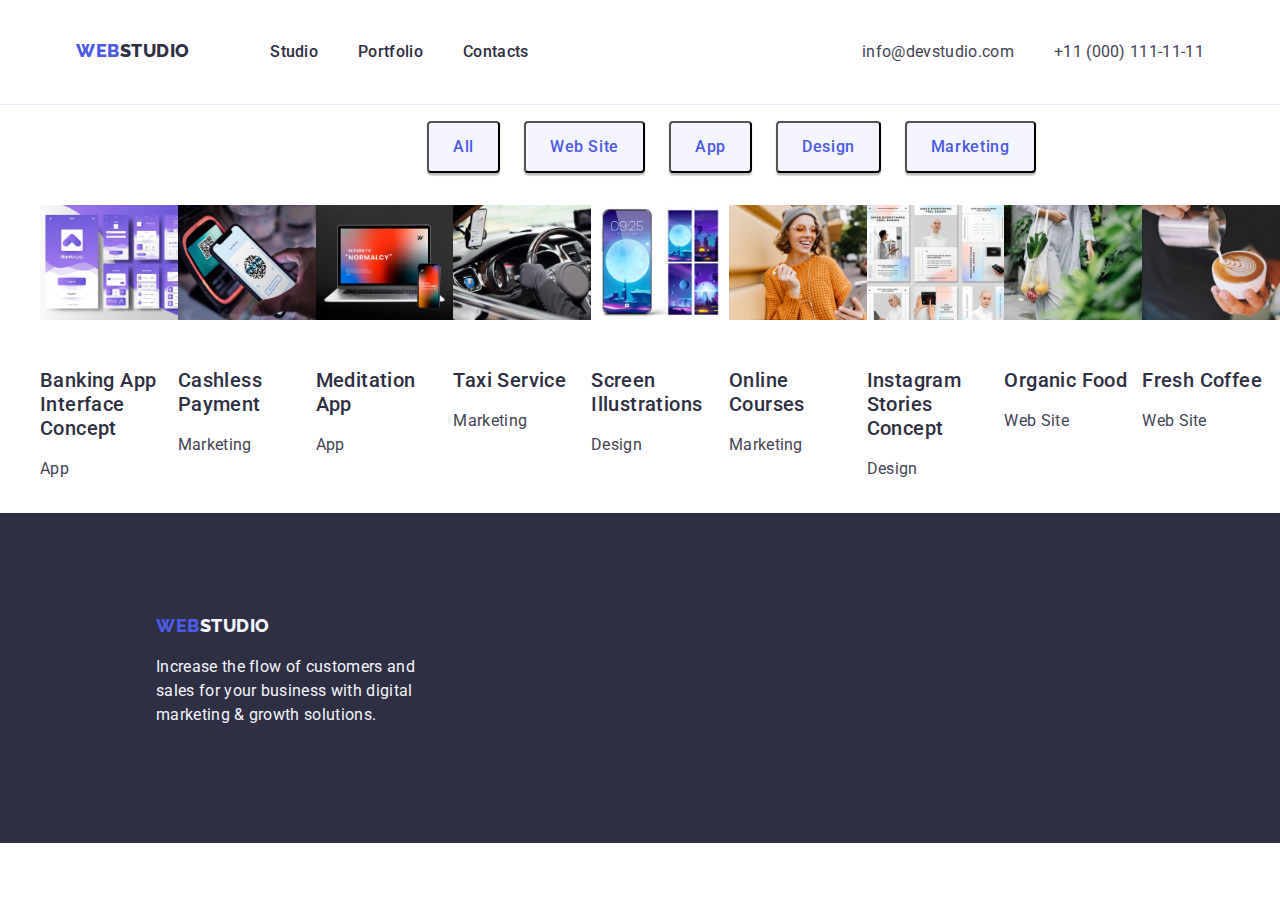
==== portfolio.html @ 0e648888 "Update portfolio.html" ====
<!DOCTYPE html>
<html lang="en">
  <head>
    <meta charset="UTF-8" />
    <meta name="viewport" content="width=device-width, initial-scale=1.0" />
    <title>Document</title>
    <link
      rel="stylesheet"
      href="https://cdnjs.cloudflare.com/ajax/libs/modern-normalize/2.0.0/modern-normalize.min.css"
    />
    <link rel="stylesheet" href="./css/styles.css" />
    <link rel="preconnect" href="https://fonts.googleapis.com" />
    <link rel="preconnect" href="https://fonts.gstatic.com" crossorigin />
    <link
      rel="stylesheet"
      href="https://fonts.googleapis.com/css2?family=Raleway:wght@800&family=Roboto:wght@400;500;700;900&display=swap"
    />
  </head>
  <body>
    <header class="header">
      <div class="container top-line">
        <nav class="navigation">
          <a class="link logo" href="./index.html"
            >Web<span class="logo-studio">Studio</span></a
          >
          <ul class="list top-list">
            <li><a href="./index.html" class="link list-nav">Studio</a></li>
            <li>
              <a href="./portfolio.html" class="link list-nav">Portfolio</a>
            </li>
            <li><a href="" class="link list-nav">Contacts</a></li>
          </ul>
        </nav>

        <address class="address">
          <ul class="list address-list">
            <li>
              <a href="mailto:info@devstudio.com" class="link address-link"
                >info@devstudio.com</a
              >
            </li>
            <li>
              <a href="tel:+110001111111" class="link address-link"
                >+11 (000) 111-11-11</a
              >
            </li>
          </ul>
        </address>
      </div>
    </header>

    <main>
      <section>
        <h1 class="visually-hidden">Nagłówek niewidoczny</h1>
        <ul class="list button-list">
          <li><button type="button" class="filter-button">All</button></li>
          <li><button type="button" class="filter-button">Web Site</button></li>
          <li><button type="button" class="filter-button">App</button></li>
          <li><button type="button" class="filter-button">Design</button></li>
          <li>
            <button type="button" class="filter-button">Marketing</button>
          </li>
        </ul>

        <ul class="list porfolio-list">
          <li class="list-card">
            <a href="" class="link"
              ><img
                class="image-class"
                src="./images/banking-app.jpg"
                alt="purple application cards"
                width="360"
              />
              <h2 class="header-three">Banking App Interface Concept</h2>
              <p class="list-card-text">App</p></a
            >
          </li>

          <li class="list-card">
            <a href="" class="link"
              ><img
                class="image-class"
                src="./images/cashless-payment.jpg"
                alt="somebody scans qr code
          with smartphone"
                width="360"
              />
              <h2 class="header-three">Cashless Payment</h2>
              <p class="list-card-text">Marketing</p></a
            >
          </li>
          <li class="list-card">
            <a href="" class="link"
              ><img
                class="image-class"
                src="./images/meditation-app.jpg"
                alt="laptop and smartphone with
          the same blue red and green colour on the screen "
                width="360"
              />
              <h2 class="header-three">Meditation App</h2>
              <p class="list-card-text">App</p></a
            >
          </li>
          <li class="list-card">
            <a href="" class="link"
              ><img
                class="image-class"
                src="./images/taxi-service.jpg"
                alt="driver holding the
          steering wheel of the car"
                width="360"
              />
              <h2 class="header-three">Taxi Service</h2>
              <p class="list-card-text">Marketing</p></a
            >
          </li>
          <li class="list-card">
            <a href="" class="link">
              <img
                class="image-class"
                src="./images/screen-illustrations.jpg"
                alt="big moon on
          smartphone walpaper with the date ana time"
                width="360"
              />
              <h2 class="header-three">Screen Illustrations</h2>
              <p class="list-card-text">Design</p></a
            >
          </li>
          <li class="list-card">
            <a href="" class="link">
              <img
                class="image-class"
                src="./images/online-courses.jpg"
                alt="woman with orange sweater
          and grey cap smiling to her smartphone "
                width="360"
              />
              <h2 class="header-three">Online Courses</h2>
              <p class="list-card-text">Marketing</p></a
            >
          </li>
          <li class="list-card">
            <a href="" class="link"
              ><img
                class="image-class"
                src="./images/instagram-stories.jpg"
                alt="six bright small cards
          with two people and short desription"
                width="360"
              />
              <h2 class="header-three">Instagram Stories Concept</h2>
              <p class="list-card-text">Design</p></a
            >
          </li>
          <li class="list-card">
            <a href="" class="link"
              ><img
                class="image-class"
                src="./images/organic-food.jpg"
                alt="woman in grey clothes carries a bag with vegetables and fruit"
                width="360"
              />
              <h2 class="header-three">Organic Food</h2>
              <p class="list-card-text">Web Site</p></a
            >
          </li>
          <li class="list-card">
            <a href="" class="link"
              ><img
                class="image-class"
                src="./images/fresh-coffe.jpg"
                alt="cup of coffee with milk"
                width="360"
              />
              <h2 class="header-three">Fresh Coffee</h2>
              <p class="list-card-text">Web Site</p></a
            >
          </li>
        </ul>
      </section>
    </main>

    <footer class="footer">
      <a class="link logo" href="./index.html"
        >Web<span class="footer-studio">Studio</span></a
      >
      <p class="footer-text">
        Increase the flow of customers and sales for your business with digital
        marketing & growth solutions.
      </p>
    </footer>
  </body>
</html>
---- css/styles.css ----
body{
    font-family: 'Roboto', sans-serif;
    font-size: 16px;
    line-height: 1.5;
    background-color: var(--color-white);
    color: var(--color-slate);
    letter-spacing: 0.02em;
   
    
}

:root{
    --color-iris:#4D5AE5;
    --color-ocean:#404BBF;
    --color-navy-blue:#2E2F42;
    --color-green:#31D0AA;
    --color-slate:#434455;
    --color-light-slate:#8E8F99;
    --color-cornflower:#E7E9FC;
    --color-cloud:#F4F4FD;
    --color-navy-blue-modal:#2E2F4266;
    --color-grey:#2E2F42B2;
    --color-white:#FFFFFF;
    --color-dairy:#2E2F4266;
}

.list{
    list-style-type: none;
}

.link{
    text-decoration: none;
}

.logo{

font-family: 'Raleway', sans-serif;
color: var(--color-iris);
    font-size: 18px;
    font-weight: 800;
    line-height: 1.17;
    letter-spacing: 0.03em;
    text-transform: uppercase;
    
    
    
}

        
.logo-studio{
color: var(--color-navy-blue);
padding-right: 76px;
}
.footer-studio{
    color: var(--color-cloud);
}

.list-nav{
color: var(--color-navy-blue);
font-weight: 500;
}

.list-nav:hover,
.list-nav:focus{
    color: var(--color-ocean);
}

.address{
    font-style: normal;
}

.address-link{
    color: var(--color-slate);
    
}

.address-link:hover,
.address-link:focus{
    color: var(--color-ocean);
}




.main{
    background-color: var(--color-navy-blue);    
}



.main-title{
    color: var(--color-white);
    text-align: center;
    font-size: 56px;
    font-weight: 700;
    line-height: 1.07;
    letter-spacing: 0.02em;
    margin: 0 auto;
    padding-top: 188px;
    padding-left: 472px;
    padding-right: 472px;

}

.main-button{
    font-family: 'Roboto',sans-serif;
    background-color: var(--color-iris);
    color: var(--color-white);
    font-size: 16px;
    font-weight: 500;
    letter-spacing: 0.04em;
    line-height: 1.5;
    cursor: pointer;
    padding: 16px 32px;
    border-radius: 4px;
   margin-top: 48px;
    margin-left: 636px;
    margin-right: 635px;
    margin-bottom: 188px;
  
}

.main-button:hover,
.main-button:focus{
    background-color: #404BBF;

}

.header-two {
    color: var(--color-navy-blue);
    text-align: center;
    font-size: 36px;
    font-weight: 700;
    line-height: 1.11;
    letter-spacing: 0.02em;
    text-transform: capitalize;
    padding-top: 120px;
    padding-bottom: 72px;
}



.header-three{
    color: var(--color-navy-blue);
    font-size: 20px;
    font-weight: 500;
    line-height: 1.2;
    letter-spacing: 0.02em;
    padding-top: 120px;
    padding-top: 32px;
    
}

.section-one-text{
    color: var(--color-slate);
    padding-top: 32px;
    

}

.section-one-list{
    display: flex;
    gap:24px;
}


.visually-hidden:not(:focus):not(:active) {
    clip: rect(0 0 0 0);
    clip-path: inset(100%);
    height: 1px;
    overflow: hidden;
    position: absolute;
    white-space: nowrap;
    width: 1px;
}

.section-two-text {
    color: var(color --color-slate);
    text-align: center;
}

.section-two-list{
    display: flex;
    gap:24px;
    padding-bottom: 120px;
}



.section-three{
  background-color: var(--color-cloud);  
}




.section-three-card{
    background-color: var(--color-white);
    display: inline-flex;
    flex-direction: column;
    padding-bottom: 0;
    justify-content: center;
    align-items: center;
    
}


.section-three-list{
    display: flex;
    gap:24px;
    padding-bottom: 120px;
}

.footer{
    background-color: var(--color-navy-blue);
    padding-top: 101.5px;
    padding-left: 156px;
    padding-bottom: 100px;
}

.footer-text{
    color: var(--color-cloud);
    max-width: 264px;
    
    
}



.button-list {
    
    display: inline-flex;
    gap: 24px;
    padding-left: 427px;
}
    

.filter-button{
    font-family: inherit;
    background-color: var(--color-cloud);
    color: var(--color-iris);
    text-align: center;
    font-size: 16px;
    font-weight: 500;
    letter-spacing: 0.04em;
    cursor: pointer;
    line-height: 1.5;
    display: flex;
    padding: 12px 24px;
    border-radius: 4px;
    box-shadow: 0px 2px 2px 0px rgba(0, 0, 0, 0.12), 0px 2px 1px 0px rgba(0, 0, 0, 0.08), 0px 3px 1px 0px rgba(0, 0, 0, 0.10);
}



.list-card-text{
    color: var(--color-slate);
}

.filter-button:hover,
.filter-button:focus{
    background-color: var(--color-ocean);
    color: var(--color-white);
    text-align: center;
}


.header{
border-bottom: 1px solid var(--color-cornflower);
}

.container{
max-width: 1158px;
margin: 0 auto;
padding: 0 15px;
}

.top-line{
    display: flex; 
    justify-content: center;
    align-items: center;
    flex-shrink: 0;
    justify-content: space-between;
    
  
}


.top-list{
display: inline-flex;
align-items: flex-start;
gap: 40px;
padding: 24px 0;

}

.address-list{
    display: inline-flex;
    gap: 40px;
    padding: 24px 0;
}

.image-class{
    display: block;
    max-width: 100%;
    height: auto;
}

.porfolio-list{
    display: flex;
    width: calc(100% - 48px)/3;
    
}
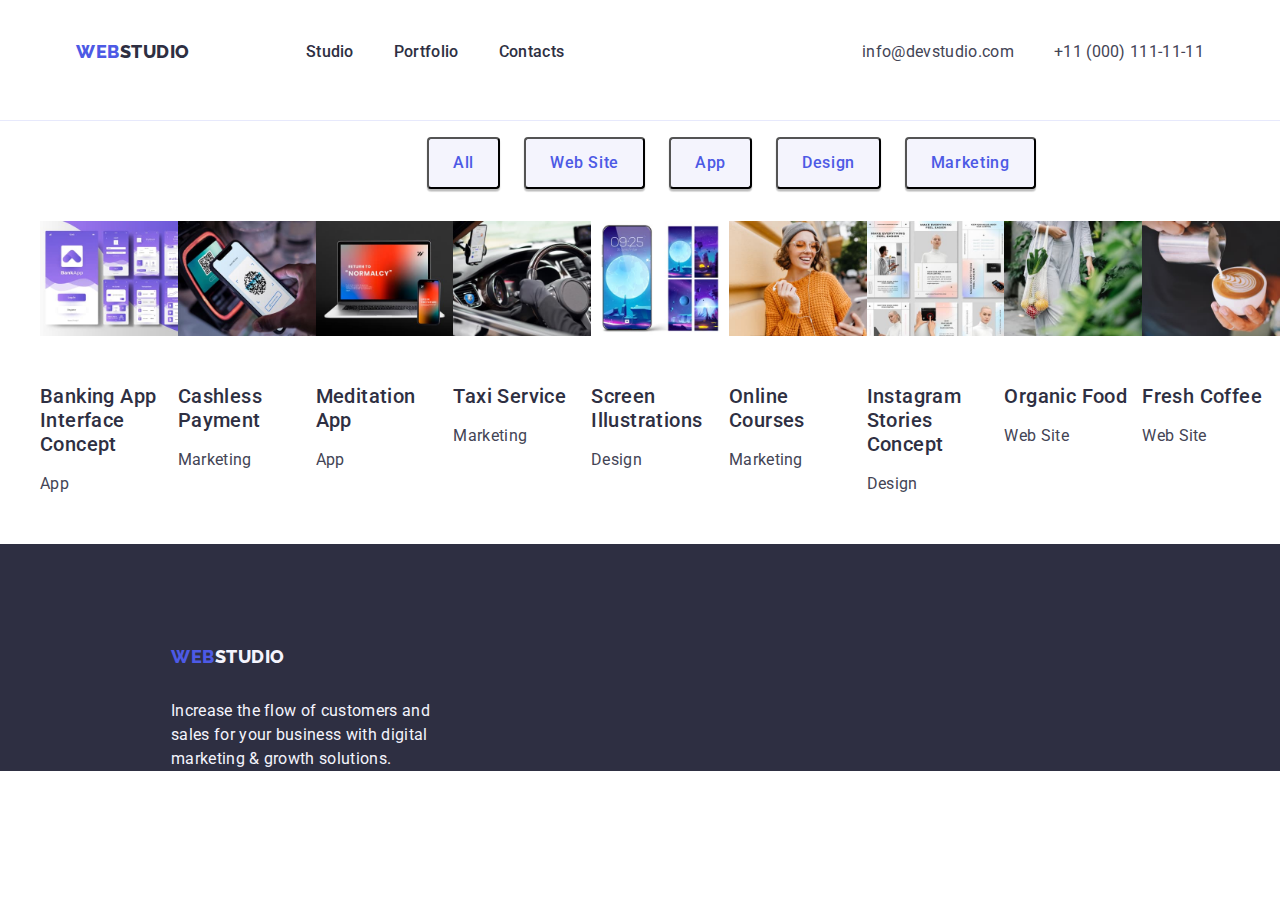
==== commit bdbfd727: "Update portfolio.html" ====
--- a/portfolio.html
+++ b/portfolio.html
@@ -181,15 +181,16 @@
         </ul>
       </section>
     </main>
-
     <footer class="footer">
-      <a class="link logo" href="./index.html"
-        >Web<span class="footer-studio">Studio</span></a
-      >
-      <p class="footer-text">
-        Increase the flow of customers and sales for your business with digital
-        marketing & growth solutions.
-      </p>
+      <div class="container">
+        <a class="link logo" href="./index.html"
+          >Web<span class="footer-studio">Studio</span></a
+        >
+        <p class="footer-text">
+          Increase the flow of customers and sales for your business with
+          digital marketing & growth solutions.
+        </p>
+      </div>
     </footer>
   </body>
 </html>
--- a/css/styles.css
+++ b/css/styles.css
@@ -30,6 +30,8 @@
 
 .link{
     text-decoration: none;
+    display: inline-block;
+    margin-bottom: 16px;
 }
 
 .logo{
@@ -41,15 +43,12 @@
     line-height: 1.17;
     letter-spacing: 0.03em;
     text-transform: uppercase;
-    
-    
-    
+    margin-right: 76px;
 }
 
         
 .logo-studio{
 color: var(--color-navy-blue);
-padding-right: 76px;
 }
 .footer-studio{
     color: var(--color-cloud);
@@ -58,6 +57,9 @@
 .list-nav{
 color: var(--color-navy-blue);
 font-weight: 500;
+padding: 24px 0;
+
+
 }
 
 .list-nav:hover,
@@ -83,7 +85,8 @@
 
 
 .main{
-    background-color: var(--color-navy-blue);    
+    background-color: var(--color-navy-blue);
+    padding: 188px 0;
 }
 
 
@@ -96,9 +99,8 @@
     line-height: 1.07;
     letter-spacing: 0.02em;
     margin: 0 auto;
-    padding-top: 188px;
-    padding-left: 472px;
-    padding-right: 472px;
+    max-width: 496px;
+    
 
 }
 
@@ -113,11 +115,10 @@
     cursor: pointer;
     padding: 16px 32px;
     border-radius: 4px;
-   margin-top: 48px;
-    margin-left: 636px;
-    margin-right: 635px;
-    margin-bottom: 188px;
-  
+    display: block;
+    min-width: 169px;
+    height: 56px;
+    border: none;
 }
 
 .main-button:hover,
@@ -134,8 +135,7 @@
     line-height: 1.11;
     letter-spacing: 0.02em;
     text-transform: capitalize;
-    padding-top: 120px;
-    padding-bottom: 72px;
+   margin-bottom: 72px;
 }
 
 
@@ -148,7 +148,12 @@
     letter-spacing: 0.02em;
     padding-top: 120px;
     padding-top: 32px;
-    
+    margin-bottom: 8px;
+    
+}
+
+.section-one{
+    padding: 120px 0;
 }
 
 .section-one-text{
@@ -163,16 +168,28 @@
     gap:24px;
 }
 
-
-.visually-hidden:not(:focus):not(:active) {
-    clip: rect(0 0 0 0);
-    clip-path: inset(100%);
-    height: 1px;
-    overflow: hidden;
-    position: absolute;
-    white-space: nowrap;
-    width: 1px;
-}
+.section-one-element{
+    width:  calc((100% - -72px)/4);
+}
+
+
+
+ .visually-hidden {
+     position: absolute;
+     width: 1px;
+     height: 1px;
+     margin: -1px;
+     border: 0;
+     padding: 0;
+     white-space: nowrap;
+     clip-path: inset(100%);
+     clip: rect(0 0 0 0);
+     overflow: hidden;
+ }
+
+ .section-two{
+    padding-bottom: 120px;
+ }
 
 .section-two-text {
     color: var(color --color-slate);
@@ -183,14 +200,24 @@
     display: flex;
     gap:24px;
     padding-bottom: 120px;
+
+}
+
+.section-two-element{
+    width: calc((100% - 48px) / 3)
 }
 
 
 
 .section-three{
-  background-color: var(--color-cloud);  
-}
-
+  background-color: var(--color-cloud);
+  padding: 120px 0;
+  text-align: center;
+}
+
+.section-three-employee{
+    padding: 32px 0px;
+}
 
 
 
@@ -201,6 +228,8 @@
     padding-bottom: 0;
     justify-content: center;
     align-items: center;
+    width: calc((100% - 72px) / 4);
+    border-radius: 0px 0px 4px 4px;
     
 }
 
@@ -209,13 +238,17 @@
     display: flex;
     gap:24px;
     padding-bottom: 120px;
+}
+
+.section-three-text{
+    text-align: center;
 }
 
 .footer{
     background-color: var(--color-navy-blue);
     padding-top: 101.5px;
     padding-left: 156px;
-    padding-bottom: 100px;
+    padding-bottom: 100px 0;
 }
 
 .footer-text{
@@ -273,6 +306,11 @@
 max-width: 1158px;
 margin: 0 auto;
 padding: 0 15px;
+}
+
+.navigation{
+    display: flex;
+    align-items: center;
 }
 
 .top-line{
@@ -281,21 +319,18 @@
     align-items: center;
     flex-shrink: 0;
     justify-content: space-between;
-    
-  
+   
 }
 
 
 .top-list{
-display: inline-flex;
+display: flex;
 align-items: flex-start;
 gap: 40px;
-padding: 24px 0;
-
 }
 
 .address-list{
-    display: inline-flex;
+    display: flex;
     gap: 40px;
     padding: 24px 0;
 }
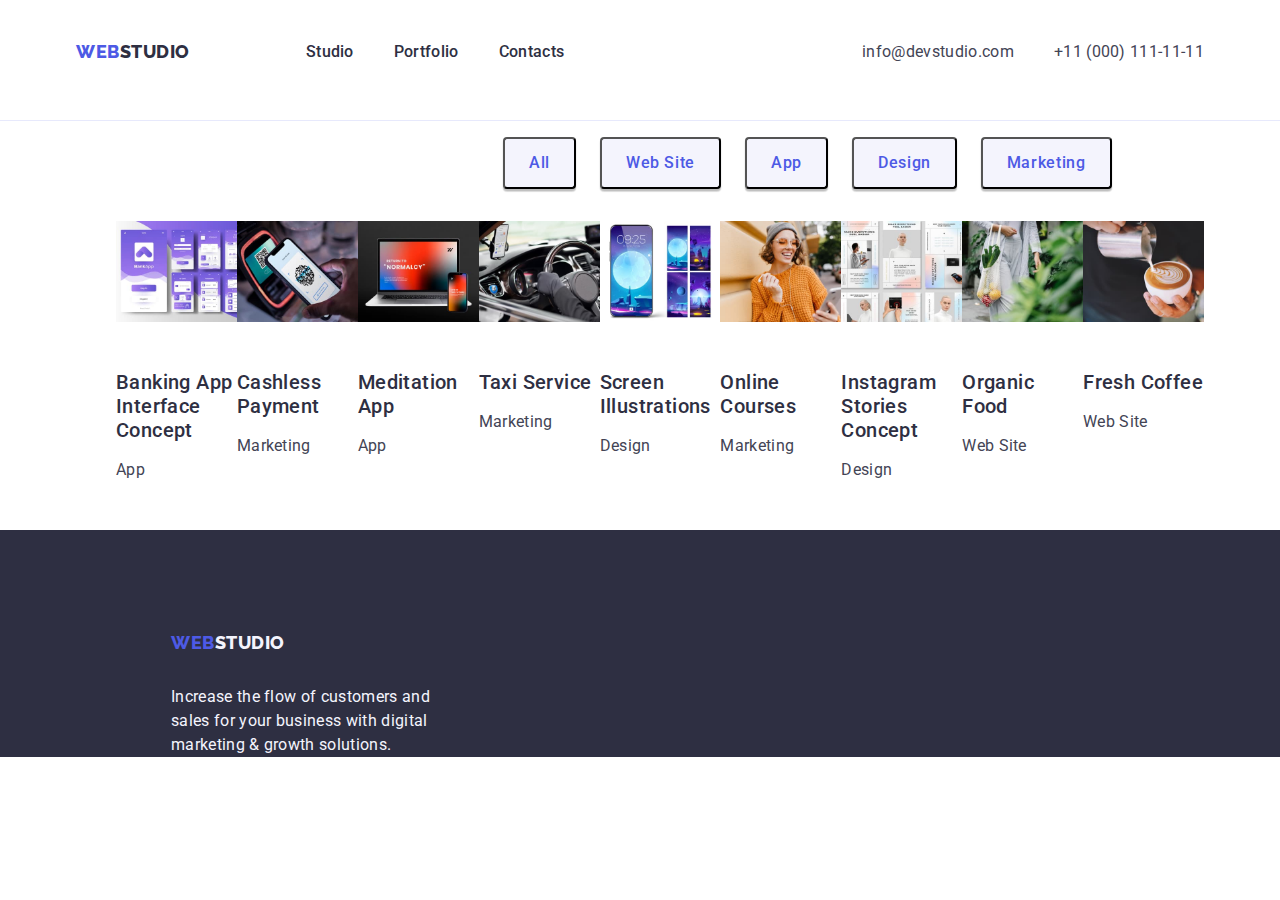
==== commit 8c0ba9dc: "Update portfolio.html" ====
--- a/portfolio.html
+++ b/portfolio.html
@@ -51,134 +51,138 @@
 
     <main>
       <section>
-        <h1 class="visually-hidden">Nagłówek niewidoczny</h1>
-        <ul class="list button-list">
-          <li><button type="button" class="filter-button">All</button></li>
-          <li><button type="button" class="filter-button">Web Site</button></li>
-          <li><button type="button" class="filter-button">App</button></li>
-          <li><button type="button" class="filter-button">Design</button></li>
-          <li>
-            <button type="button" class="filter-button">Marketing</button>
-          </li>
-        </ul>
-
-        <ul class="list porfolio-list">
-          <li class="list-card">
-            <a href="" class="link"
-              ><img
-                class="image-class"
-                src="./images/banking-app.jpg"
-                alt="purple application cards"
-                width="360"
-              />
-              <h2 class="header-three">Banking App Interface Concept</h2>
-              <p class="list-card-text">App</p></a
-            >
-          </li>
-
-          <li class="list-card">
-            <a href="" class="link"
-              ><img
-                class="image-class"
-                src="./images/cashless-payment.jpg"
-                alt="somebody scans qr code
+        <div class="container">
+          <h1 class="visually-hidden">Nagłówek niewidoczny</h1>
+          <ul class="list button-list">
+            <li><button type="button" class="filter-button">All</button></li>
+            <li>
+              <button type="button" class="filter-button">Web Site</button>
+            </li>
+            <li><button type="button" class="filter-button">App</button></li>
+            <li><button type="button" class="filter-button">Design</button></li>
+            <li>
+              <button type="button" class="filter-button">Marketing</button>
+            </li>
+          </ul>
+
+          <ul class="list porfolio-list">
+            <li class="list-card">
+              <a href="" class="link"
+                ><img
+                  class="image-class"
+                  src="./images/banking-app.jpg"
+                  alt="purple application cards"
+                  width="360"
+                />
+                <h2 class="header-three">Banking App Interface Concept</h2>
+                <p class="list-card-text">App</p></a
+              >
+            </li>
+
+            <li class="list-card">
+              <a href="" class="link"
+                ><img
+                  class="image-class"
+                  src="./images/cashless-payment.jpg"
+                  alt="somebody scans qr code
           with smartphone"
-                width="360"
-              />
-              <h2 class="header-three">Cashless Payment</h2>
-              <p class="list-card-text">Marketing</p></a
-            >
-          </li>
-          <li class="list-card">
-            <a href="" class="link"
-              ><img
-                class="image-class"
-                src="./images/meditation-app.jpg"
-                alt="laptop and smartphone with
+                  width="360"
+                />
+                <h2 class="header-three">Cashless Payment</h2>
+                <p class="list-card-text">Marketing</p></a
+              >
+            </li>
+            <li class="list-card">
+              <a href="" class="link"
+                ><img
+                  class="image-class"
+                  src="./images/meditation-app.jpg"
+                  alt="laptop and smartphone with
           the same blue red and green colour on the screen "
-                width="360"
-              />
-              <h2 class="header-three">Meditation App</h2>
-              <p class="list-card-text">App</p></a
-            >
-          </li>
-          <li class="list-card">
-            <a href="" class="link"
-              ><img
-                class="image-class"
-                src="./images/taxi-service.jpg"
-                alt="driver holding the
+                  width="360"
+                />
+                <h2 class="header-three">Meditation App</h2>
+                <p class="list-card-text">App</p></a
+              >
+            </li>
+            <li class="list-card">
+              <a href="" class="link"
+                ><img
+                  class="image-class"
+                  src="./images/taxi-service.jpg"
+                  alt="driver holding the
           steering wheel of the car"
-                width="360"
-              />
-              <h2 class="header-three">Taxi Service</h2>
-              <p class="list-card-text">Marketing</p></a
-            >
-          </li>
-          <li class="list-card">
-            <a href="" class="link">
-              <img
-                class="image-class"
-                src="./images/screen-illustrations.jpg"
-                alt="big moon on
+                  width="360"
+                />
+                <h2 class="header-three">Taxi Service</h2>
+                <p class="list-card-text">Marketing</p></a
+              >
+            </li>
+            <li class="list-card">
+              <a href="" class="link">
+                <img
+                  class="image-class"
+                  src="./images/screen-illustrations.jpg"
+                  alt="big moon on
           smartphone walpaper with the date ana time"
-                width="360"
-              />
-              <h2 class="header-three">Screen Illustrations</h2>
-              <p class="list-card-text">Design</p></a
-            >
-          </li>
-          <li class="list-card">
-            <a href="" class="link">
-              <img
-                class="image-class"
-                src="./images/online-courses.jpg"
-                alt="woman with orange sweater
+                  width="360"
+                />
+                <h2 class="header-three">Screen Illustrations</h2>
+                <p class="list-card-text">Design</p></a
+              >
+            </li>
+            <li class="list-card">
+              <a href="" class="link">
+                <img
+                  class="image-class"
+                  src="./images/online-courses.jpg"
+                  alt="woman with orange sweater
           and grey cap smiling to her smartphone "
-                width="360"
-              />
-              <h2 class="header-three">Online Courses</h2>
-              <p class="list-card-text">Marketing</p></a
-            >
-          </li>
-          <li class="list-card">
-            <a href="" class="link"
-              ><img
-                class="image-class"
-                src="./images/instagram-stories.jpg"
-                alt="six bright small cards
+                  width="360"
+                />
+                <h2 class="header-three">Online Courses</h2>
+                <p class="list-card-text">Marketing</p></a
+              >
+            </li>
+            <li class="list-card">
+              <a href="" class="link"
+                ><img
+                  class="image-class"
+                  src="./images/instagram-stories.jpg"
+                  alt="six bright small cards
           with two people and short desription"
-                width="360"
-              />
-              <h2 class="header-three">Instagram Stories Concept</h2>
-              <p class="list-card-text">Design</p></a
-            >
-          </li>
-          <li class="list-card">
-            <a href="" class="link"
-              ><img
-                class="image-class"
-                src="./images/organic-food.jpg"
-                alt="woman in grey clothes carries a bag with vegetables and fruit"
-                width="360"
-              />
-              <h2 class="header-three">Organic Food</h2>
-              <p class="list-card-text">Web Site</p></a
-            >
-          </li>
-          <li class="list-card">
-            <a href="" class="link"
-              ><img
-                class="image-class"
-                src="./images/fresh-coffe.jpg"
-                alt="cup of coffee with milk"
-                width="360"
-              />
-              <h2 class="header-three">Fresh Coffee</h2>
-              <p class="list-card-text">Web Site</p></a
-            >
-          </li>
-        </ul>
+                  width="360"
+                />
+                <h2 class="header-three">Instagram Stories Concept</h2>
+                <p class="list-card-text">Design</p></a
+              >
+            </li>
+            <li class="list-card">
+              <a href="" class="link"
+                ><img
+                  class="image-class"
+                  src="./images/organic-food.jpg"
+                  alt="woman in grey clothes carries a bag with vegetables and fruit"
+                  width="360"
+                />
+                <h2 class="header-three">Organic Food</h2>
+                <p class="list-card-text">Web Site</p></a
+              >
+            </li>
+            <li class="list-card">
+              <a href="" class="link"
+                ><img
+                  class="image-class"
+                  src="./images/fresh-coffe.jpg"
+                  alt="cup of coffee with milk"
+                  width="360"
+                />
+                <h2 class="header-three">Fresh Coffee</h2>
+                <p class="list-card-text">Web Site</p></a
+              >
+            </li>
+          </ul>
+        </div>
       </section>
     </main>
     <footer class="footer">
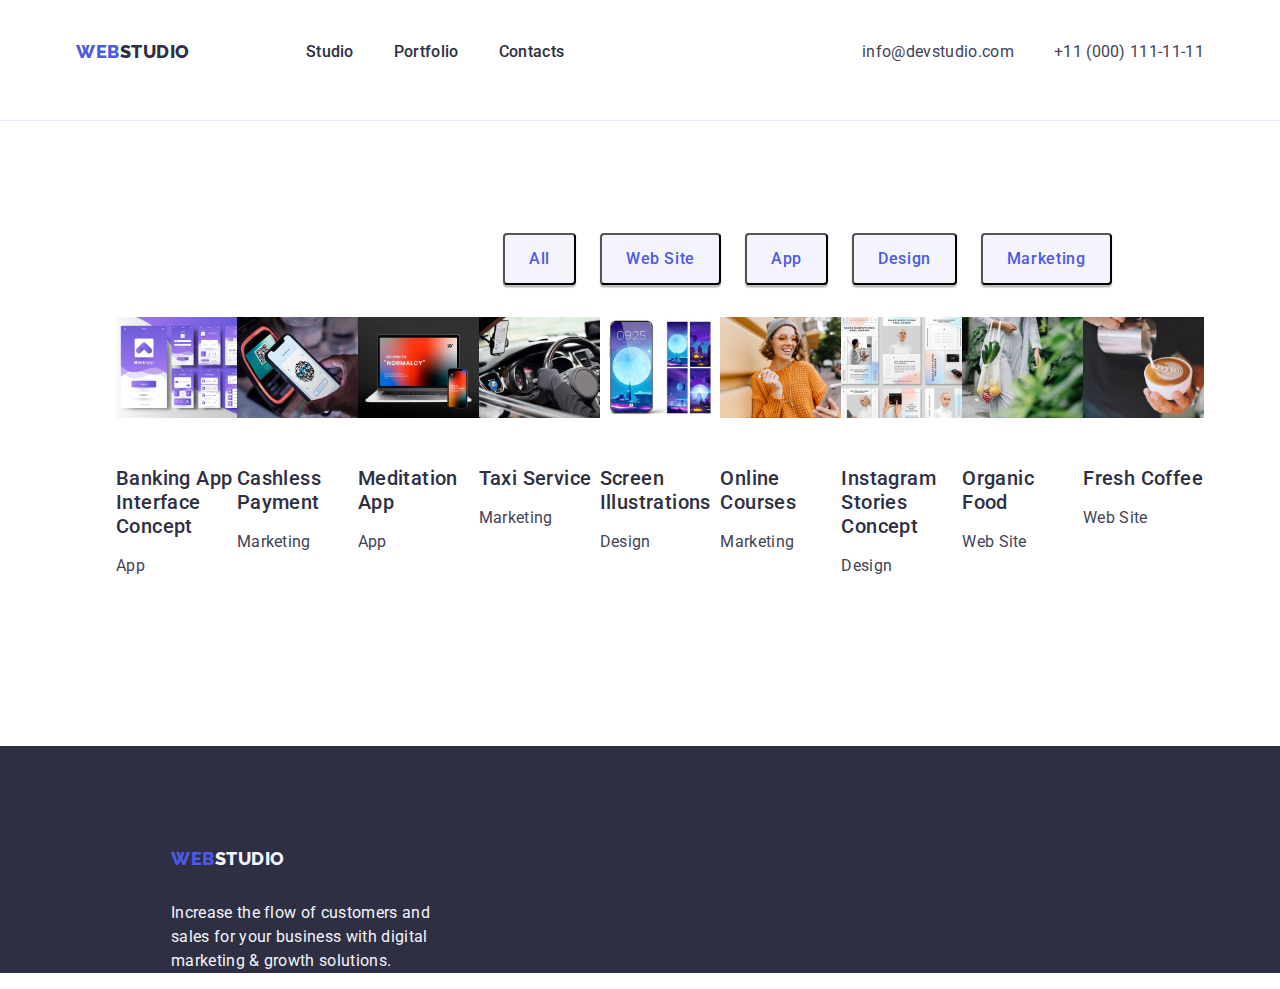
==== commit 42d12caf: "update" ====
--- a/portfolio.html
+++ b/portfolio.html
@@ -50,7 +50,7 @@
     </header>
 
     <main>
-      <section>
+      <section class="main-portfolio">
         <div class="container">
           <h1 class="visually-hidden">Nagłówek niewidoczny</h1>
           <ul class="list button-list">
--- a/css/styles.css
+++ b/css/styles.css
@@ -347,3 +347,8 @@
     
 }
 
+.main-portfolio{
+    padding-top: 96px;
+    padding-bottom: 120px;
+    
+}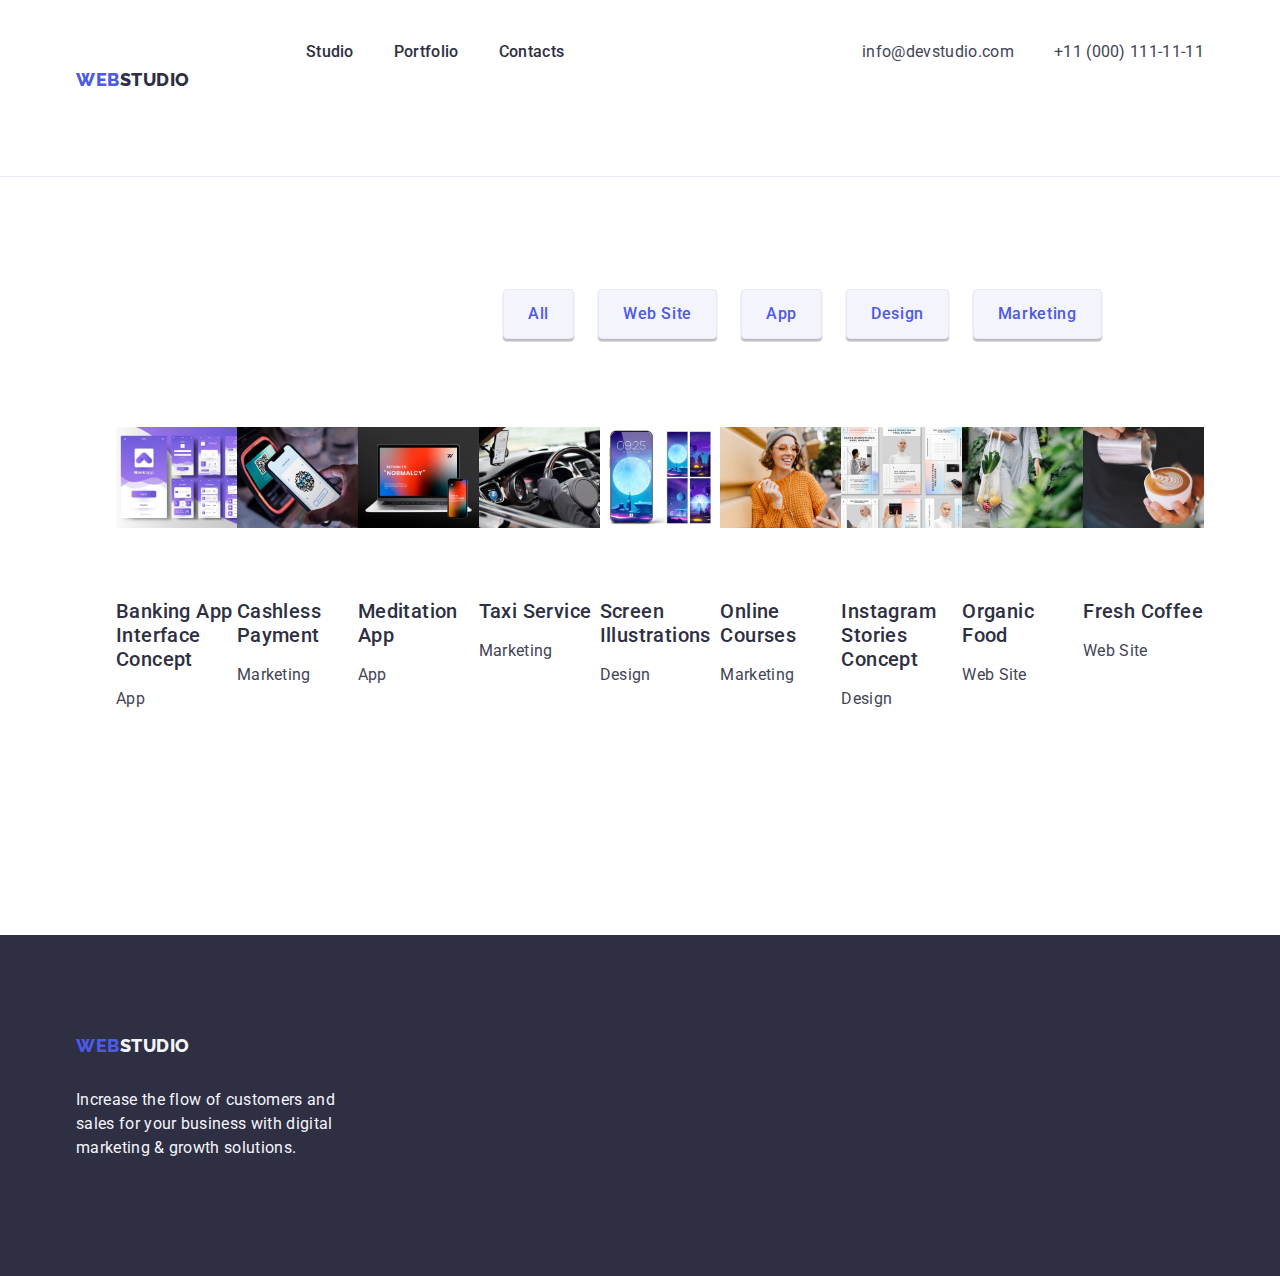
==== commit aed54176: "Update portfolio.html" ====
--- a/portfolio.html
+++ b/portfolio.html
@@ -74,9 +74,11 @@
                   alt="purple application cards"
                   width="360"
                 />
+                <div>
                 <h2 class="header-three">Banking App Interface Concept</h2>
                 <p class="list-card-text">App</p></a
               >
+              </div>
             </li>
 
             <li class="list-card">
@@ -88,9 +90,11 @@
           with smartphone"
                   width="360"
                 />
+                <div>
                 <h2 class="header-three">Cashless Payment</h2>
                 <p class="list-card-text">Marketing</p></a
               >
+              </div>
             </li>
             <li class="list-card">
               <a href="" class="link"
@@ -101,9 +105,11 @@
           the same blue red and green colour on the screen "
                   width="360"
                 />
+                <div>
                 <h2 class="header-three">Meditation App</h2>
                 <p class="list-card-text">App</p></a
               >
+              </div>
             </li>
             <li class="list-card">
               <a href="" class="link"
@@ -114,9 +120,11 @@
           steering wheel of the car"
                   width="360"
                 />
+                <div>
                 <h2 class="header-three">Taxi Service</h2>
                 <p class="list-card-text">Marketing</p></a
               >
+              </div>
             </li>
             <li class="list-card">
               <a href="" class="link">
@@ -127,9 +135,11 @@
           smartphone walpaper with the date ana time"
                   width="360"
                 />
+                <div>
                 <h2 class="header-three">Screen Illustrations</h2>
                 <p class="list-card-text">Design</p></a
               >
+              </div>
             </li>
             <li class="list-card">
               <a href="" class="link">
@@ -140,9 +150,11 @@
           and grey cap smiling to her smartphone "
                   width="360"
                 />
+                <div>
                 <h2 class="header-three">Online Courses</h2>
                 <p class="list-card-text">Marketing</p></a
               >
+              </div>
             </li>
             <li class="list-card">
               <a href="" class="link"
@@ -153,9 +165,11 @@
           with two people and short desription"
                   width="360"
                 />
+                <div>
                 <h2 class="header-three">Instagram Stories Concept</h2>
                 <p class="list-card-text">Design</p></a
               >
+              </div>
             </li>
             <li class="list-card">
               <a href="" class="link"
@@ -165,9 +179,11 @@
                   alt="woman in grey clothes carries a bag with vegetables and fruit"
                   width="360"
                 />
+                <div>
                 <h2 class="header-three">Organic Food</h2>
                 <p class="list-card-text">Web Site</p></a
               >
+              </div>
             </li>
             <li class="list-card">
               <a href="" class="link"
@@ -177,9 +193,11 @@
                   alt="cup of coffee with milk"
                   width="360"
                 />
+                <div>
                 <h2 class="header-three">Fresh Coffee</h2>
                 <p class="list-card-text">Web Site</p></a
               >
+              </div>
             </li>
           </ul>
         </div>
--- a/css/styles.css
+++ b/css/styles.css
@@ -26,6 +26,9 @@
 
 .list{
     list-style-type: none;
+    display: flex;
+    justify-content: center;
+    margin-bottom: 72px;
 }
 
 .link{
@@ -51,7 +54,14 @@
 color: var(--color-navy-blue);
 }
 .footer-studio{
-    color: var(--color-cloud);
+    color: var(--color-cloud);\
+}
+
+.list-card{
+    flex-wrap: wrap;
+    column-gap: 24px;
+    row-gap: 48px;
+    width: calc((100% - 48px) / 3)
 }
 
 .list-nav{
@@ -247,8 +257,7 @@
 .footer{
     background-color: var(--color-navy-blue);
     padding-top: 101.5px;
-    padding-left: 156px;
-    padding-bottom: 100px 0;
+    padding: 100px 0;
 }
 
 .footer-text{
@@ -282,6 +291,7 @@
     padding: 12px 24px;
     border-radius: 4px;
     box-shadow: 0px 2px 2px 0px rgba(0, 0, 0, 0.12), 0px 2px 1px 0px rgba(0, 0, 0, 0.08), 0px 3px 1px 0px rgba(0, 0, 0, 0.10);
+    border: 1px solid var(--color-cornflower);
 }
 
 
@@ -295,6 +305,7 @@
     background-color: var(--color-ocean);
     color: var(--color-white);
     text-align: center;
+    border: 1px solid transparent;
 }
 
 
@@ -350,5 +361,5 @@
 .main-portfolio{
     padding-top: 96px;
     padding-bottom: 120px;
-    
+
 }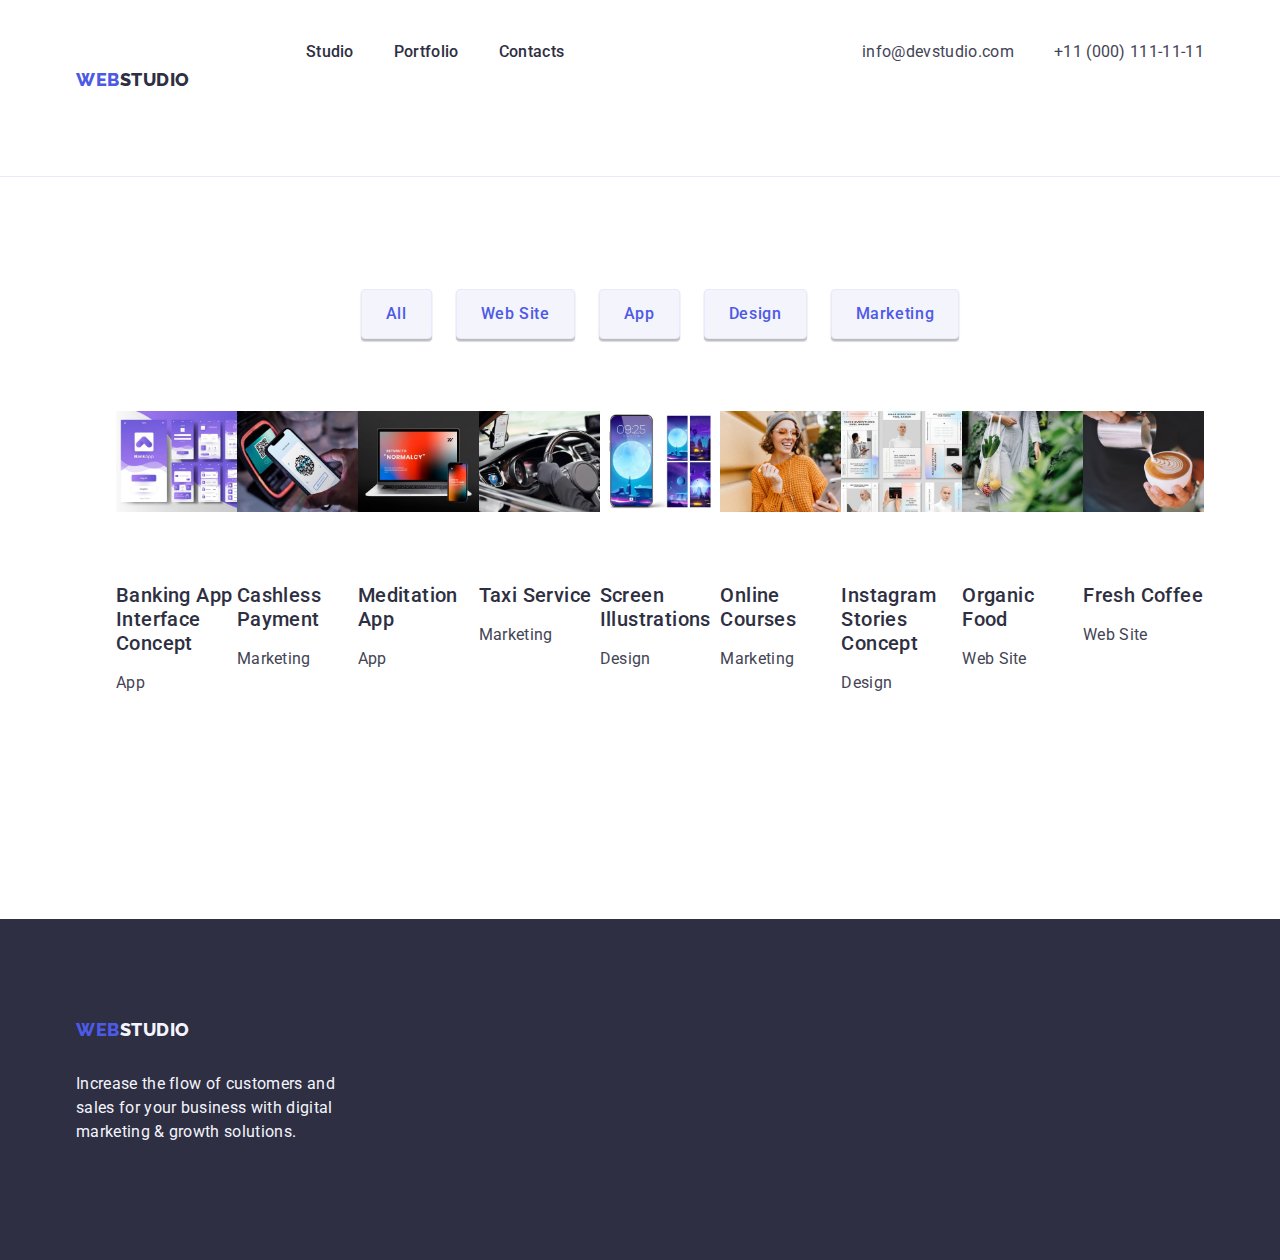
==== commit 22d85325: "Update portfolio.html" ====
--- a/portfolio.html
+++ b/portfolio.html
@@ -76,8 +76,8 @@
                 />
                 <div>
                 <h2 class="header-three">Banking App Interface Concept</h2>
-                <p class="list-card-text">App</p></a
-              >
+                <p class="list-card-text">App</p>
+                </a>
               </div>
             </li>
 
@@ -92,8 +92,8 @@
                 />
                 <div>
                 <h2 class="header-three">Cashless Payment</h2>
-                <p class="list-card-text">Marketing</p></a
-              >
+                <p class="list-card-text">Marketing</p>
+                </a>
               </div>
             </li>
             <li class="list-card">
@@ -107,8 +107,8 @@
                 />
                 <div>
                 <h2 class="header-three">Meditation App</h2>
-                <p class="list-card-text">App</p></a
-              >
+                <p class="list-card-text">App</p>
+                </a>
               </div>
             </li>
             <li class="list-card">
@@ -122,8 +122,8 @@
                 />
                 <div>
                 <h2 class="header-three">Taxi Service</h2>
-                <p class="list-card-text">Marketing</p></a
-              >
+                <p class="list-card-text">Marketing</p>
+                </a>
               </div>
             </li>
             <li class="list-card">
--- a/css/styles.css
+++ b/css/styles.css
@@ -271,9 +271,9 @@
 
 .button-list {
     
-    display: inline-flex;
+    display: flex;
     gap: 24px;
-    padding-left: 427px;
+    
 }
     
 
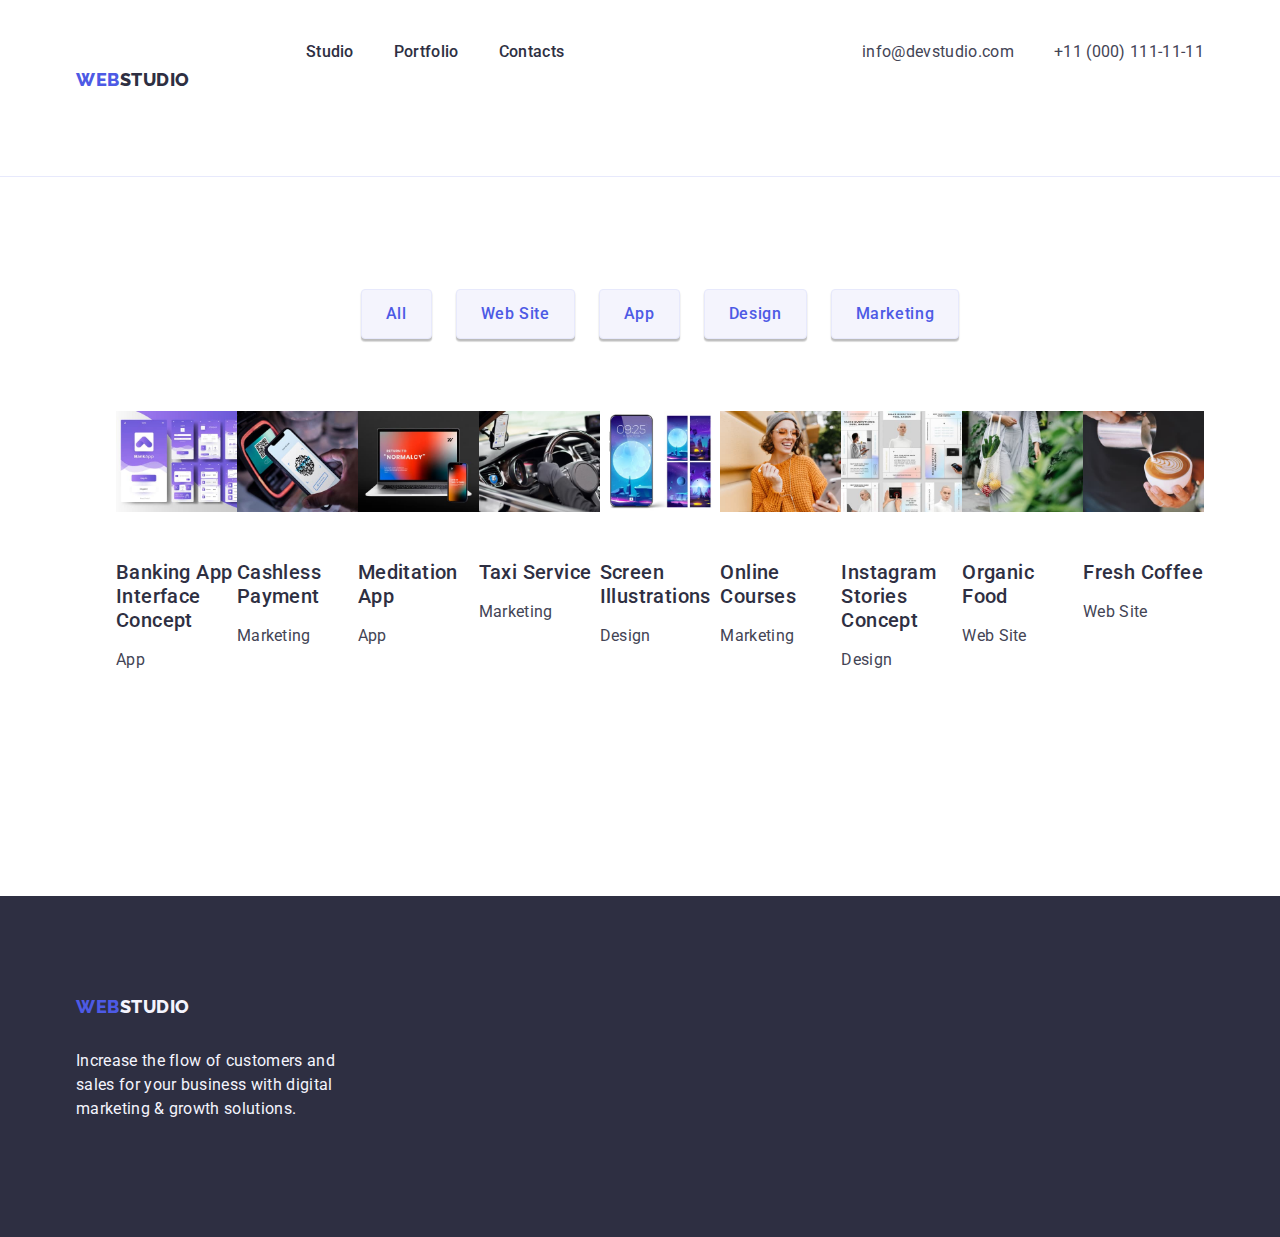
==== commit 15ccb57e: "Update portfolio.html" ====
--- a/portfolio.html
+++ b/portfolio.html
@@ -75,10 +75,10 @@
                   width="360"
                 />
                 <div>
-                <h2 class="header-three">Banking App Interface Concept</h2>
-                <p class="list-card-text">App</p>
-                </a>
-              </div>
+                  <h2 class="header-three">Banking App Interface Concept</h2>
+                  <p class="list-card-text">App</p>
+                </div>
+              </a>
             </li>
 
             <li class="list-card">
@@ -91,10 +91,10 @@
                   width="360"
                 />
                 <div>
-                <h2 class="header-three">Cashless Payment</h2>
-                <p class="list-card-text">Marketing</p>
-                </a>
-              </div>
+                  <h2 class="header-three">Cashless Payment</h2>
+                  <p class="list-card-text">Marketing</p>
+                </div>
+              </a>
             </li>
             <li class="list-card">
               <a href="" class="link"
@@ -106,10 +106,10 @@
                   width="360"
                 />
                 <div>
-                <h2 class="header-three">Meditation App</h2>
-                <p class="list-card-text">App</p>
-                </a>
-              </div>
+                  <h2 class="header-three">Meditation App</h2>
+                  <p class="list-card-text">App</p>
+                </div>
+              </a>
             </li>
             <li class="list-card">
               <a href="" class="link"
@@ -121,10 +121,10 @@
                   width="360"
                 />
                 <div>
-                <h2 class="header-three">Taxi Service</h2>
-                <p class="list-card-text">Marketing</p>
-                </a>
-              </div>
+                  <h2 class="header-three">Taxi Service</h2>
+                  <p class="list-card-text">Marketing</p>
+                </div>
+              </a>
             </li>
             <li class="list-card">
               <a href="" class="link">
@@ -136,10 +136,10 @@
                   width="360"
                 />
                 <div>
-                <h2 class="header-three">Screen Illustrations</h2>
-                <p class="list-card-text">Design</p></a
-              >
-              </div>
+                  <h2 class="header-three">Screen Illustrations</h2>
+                  <p class="list-card-text">Design</p>
+                </div>
+              </a>
             </li>
             <li class="list-card">
               <a href="" class="link">
@@ -151,10 +151,10 @@
                   width="360"
                 />
                 <div>
-                <h2 class="header-three">Online Courses</h2>
-                <p class="list-card-text">Marketing</p></a
-              >
-              </div>
+                  <h2 class="header-three">Online Courses</h2>
+                  <p class="list-card-text">Marketing</p>
+                </div>
+              </a>
             </li>
             <li class="list-card">
               <a href="" class="link"
@@ -166,10 +166,10 @@
                   width="360"
                 />
                 <div>
-                <h2 class="header-three">Instagram Stories Concept</h2>
-                <p class="list-card-text">Design</p></a
-              >
-              </div>
+                  <h2 class="header-three">Instagram Stories Concept</h2>
+                  <p class="list-card-text">Design</p>
+                </div>
+              </a>
             </li>
             <li class="list-card">
               <a href="" class="link"
@@ -180,10 +180,10 @@
                   width="360"
                 />
                 <div>
-                <h2 class="header-three">Organic Food</h2>
-                <p class="list-card-text">Web Site</p></a
-              >
-              </div>
+                  <h2 class="header-three">Organic Food</h2>
+                  <p class="list-card-text">Web Site</p>
+                </div>
+              </a>
             </li>
             <li class="list-card">
               <a href="" class="link"
@@ -194,10 +194,10 @@
                   width="360"
                 />
                 <div>
-                <h2 class="header-three">Fresh Coffee</h2>
-                <p class="list-card-text">Web Site</p></a
-              >
-              </div>
+                  <h2 class="header-three">Fresh Coffee</h2>
+                  <p class="list-card-text">Web Site</p>
+                </div>
+              </a>
             </li>
           </ul>
         </div>
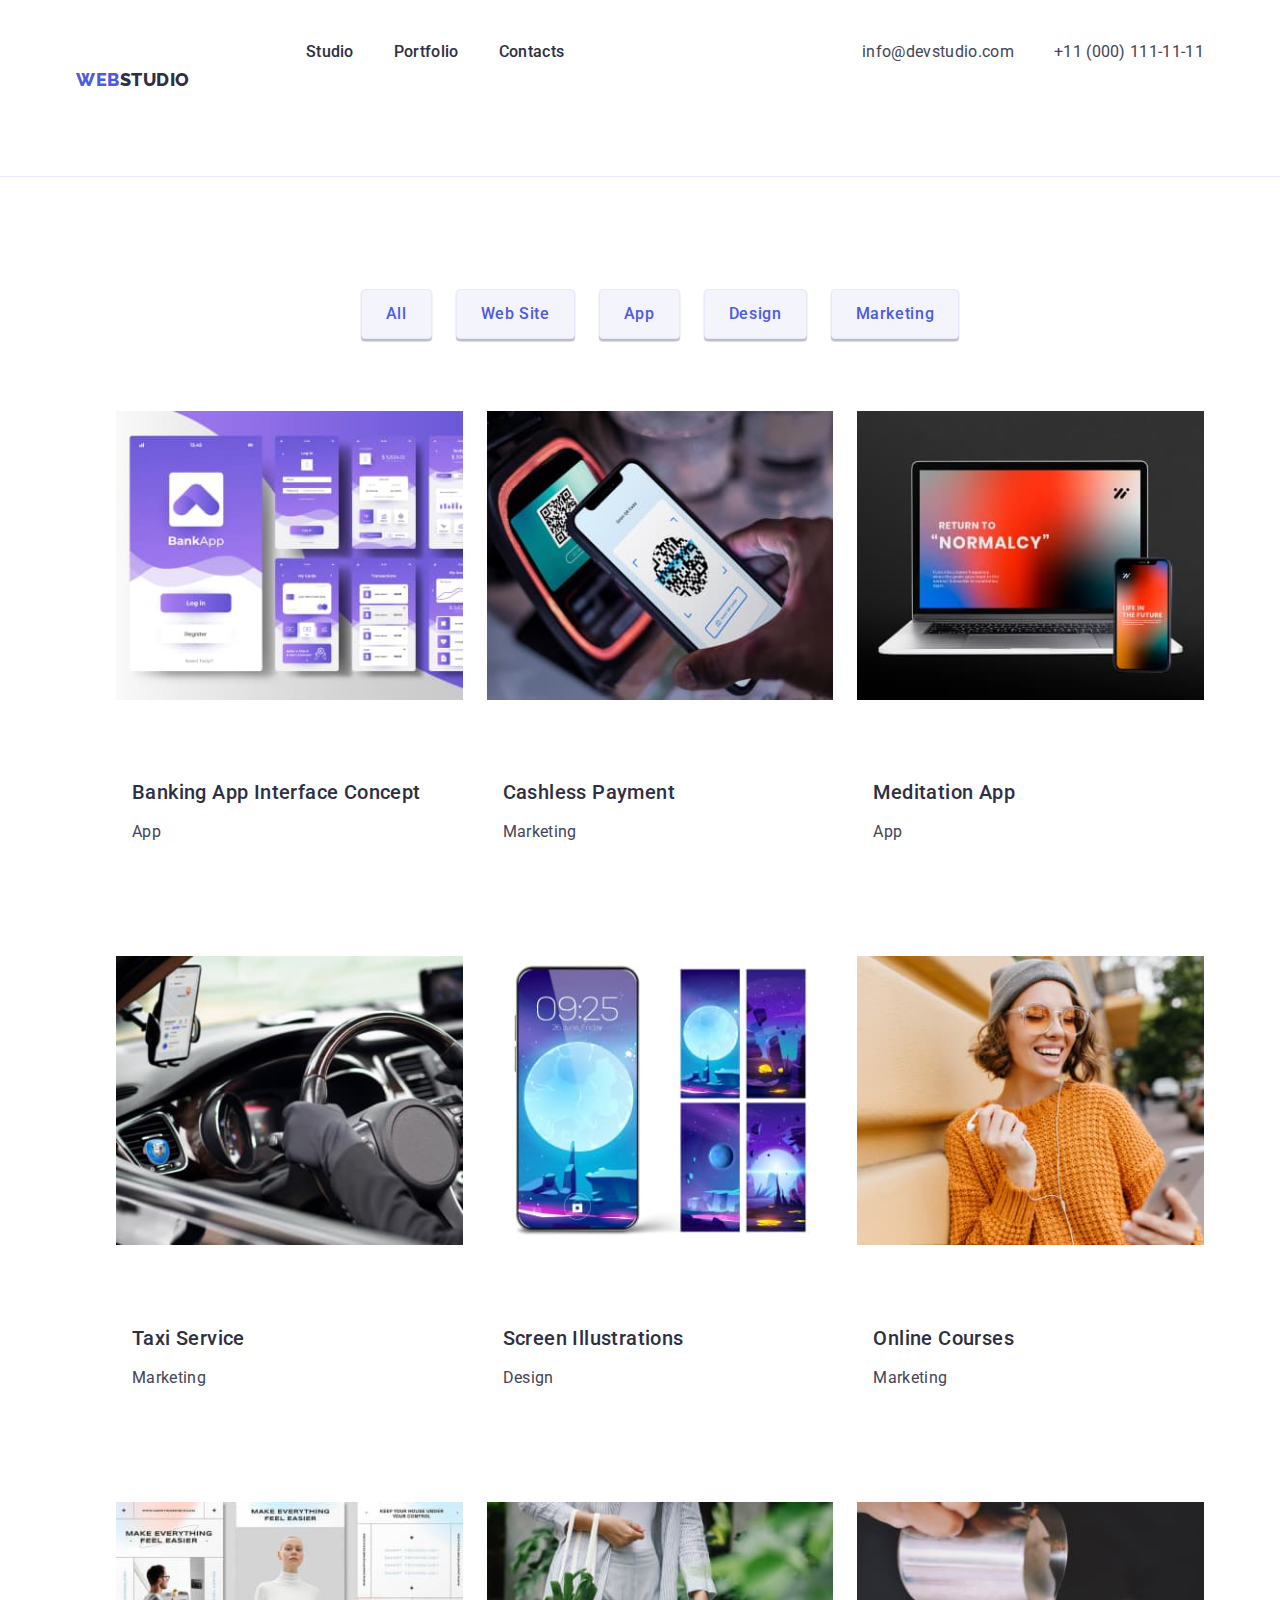
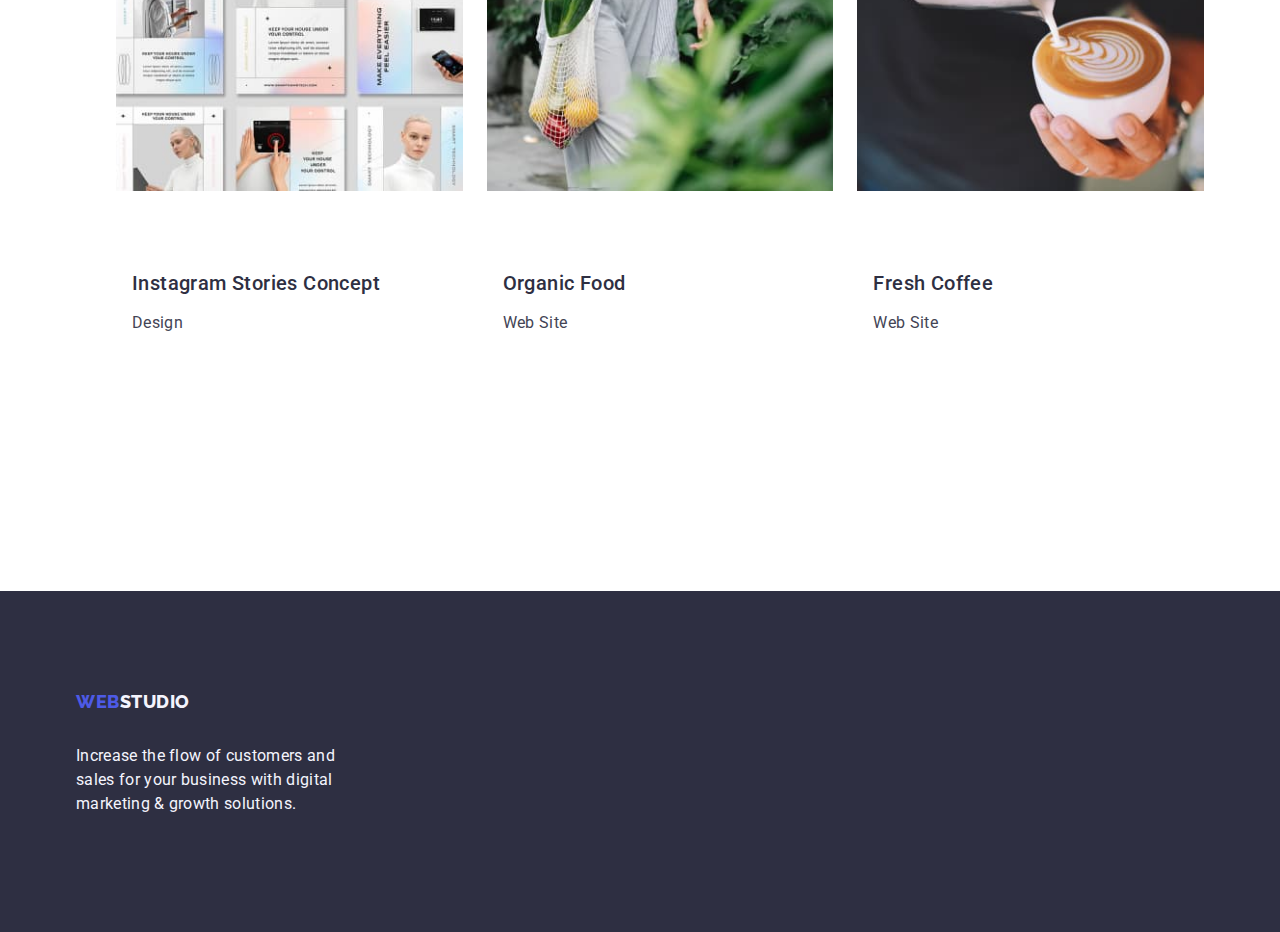
==== commit dd19ea01: "update" ====
--- a/portfolio.html
+++ b/portfolio.html
@@ -74,7 +74,7 @@
                   alt="purple application cards"
                   width="360"
                 />
-                <div>
+                <div class="card-foot">
                   <h2 class="header-three">Banking App Interface Concept</h2>
                   <p class="list-card-text">App</p>
                 </div>
@@ -90,7 +90,7 @@
           with smartphone"
                   width="360"
                 />
-                <div>
+                <div class="card-foot">
                   <h2 class="header-three">Cashless Payment</h2>
                   <p class="list-card-text">Marketing</p>
                 </div>
@@ -105,7 +105,7 @@
           the same blue red and green colour on the screen "
                   width="360"
                 />
-                <div>
+                <div class="card-foot">
                   <h2 class="header-three">Meditation App</h2>
                   <p class="list-card-text">App</p>
                 </div>
@@ -120,7 +120,7 @@
           steering wheel of the car"
                   width="360"
                 />
-                <div>
+                <div class="card-foot">
                   <h2 class="header-three">Taxi Service</h2>
                   <p class="list-card-text">Marketing</p>
                 </div>
@@ -135,7 +135,7 @@
           smartphone walpaper with the date ana time"
                   width="360"
                 />
-                <div>
+                <div class="card-foot">
                   <h2 class="header-three">Screen Illustrations</h2>
                   <p class="list-card-text">Design</p>
                 </div>
@@ -150,7 +150,7 @@
           and grey cap smiling to her smartphone "
                   width="360"
                 />
-                <div>
+                <div class="card-foot">
                   <h2 class="header-three">Online Courses</h2>
                   <p class="list-card-text">Marketing</p>
                 </div>
@@ -165,7 +165,7 @@
           with two people and short desription"
                   width="360"
                 />
-                <div>
+                <div class="card-foot">
                   <h2 class="header-three">Instagram Stories Concept</h2>
                   <p class="list-card-text">Design</p>
                 </div>
@@ -179,7 +179,7 @@
                   alt="woman in grey clothes carries a bag with vegetables and fruit"
                   width="360"
                 />
-                <div>
+                <div class="card-foot">
                   <h2 class="header-three">Organic Food</h2>
                   <p class="list-card-text">Web Site</p>
                 </div>
@@ -193,7 +193,7 @@
                   alt="cup of coffee with milk"
                   width="360"
                 />
-                <div>
+                <div class="card-foot">
                   <h2 class="header-three">Fresh Coffee</h2>
                   <p class="list-card-text">Web Site</p>
                 </div>
--- a/css/styles.css
+++ b/css/styles.css
@@ -58,9 +58,6 @@
 }
 
 .list-card{
-    flex-wrap: wrap;
-    column-gap: 24px;
-    row-gap: 48px;
     width: calc((100% - 48px) / 3)
 }
 
@@ -353,7 +350,10 @@
 }
 
 .porfolio-list{
-    display: flex;
+    flex-wrap: wrap;
+    display: flex;
+    column-gap: 24px;
+    row-gap: 48px;
     width: calc(100% - 48px)/3;
     
 }
@@ -362,4 +362,9 @@
     padding-top: 96px;
     padding-bottom: 120px;
 
+}
+
+.card-foot{
+    padding: 32px 16px;
+
 }